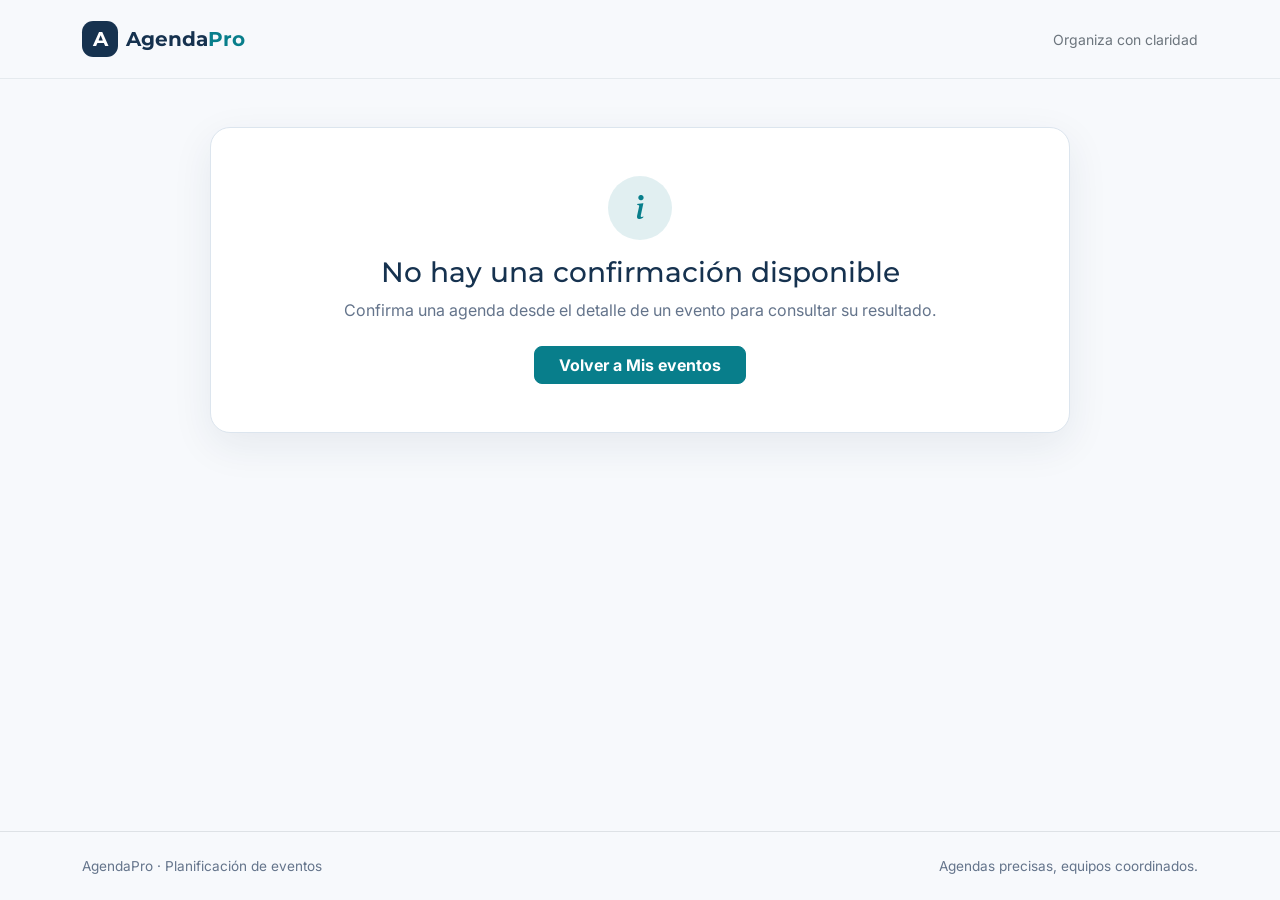
==== confirmacion.html @ fde827b3 "feat: complete AgendaPro transaction flow" ====
<!doctype html>
<html lang="es">
<head>
  <meta charset="utf-8">
  <meta name="viewport" content="width=device-width, initial-scale=1">
  <meta name="description" content="Confirmación de agenda en AgendaPro.">
  <title>Agenda confirmada | AgendaPro</title>
  <link rel="icon" href="./assets/favicon.svg" type="image/svg+xml">

  <link rel="preconnect" href="https://fonts.googleapis.com">
  <link rel="preconnect" href="https://fonts.gstatic.com" crossorigin>
  <link href="https://fonts.googleapis.com/css2?family=Inter:wght@400;500;600;700&amp;family=Montserrat:wght@600;700&amp;display=swap" rel="stylesheet">
  <link href="https://cdn.jsdelivr.net/npm/bootstrap@5.3.8/dist/css/bootstrap.min.css" rel="stylesheet">
  <link href="https://cdn.jsdelivr.net/npm/bootstrap-icons@1.11.3/font/bootstrap-icons.min.css" rel="stylesheet">

  <style>
    :root {
      --ap-primary: #16324f;
      --ap-accent: #087e8b;
      --ap-background: #f7f9fc;
      --ap-surface: #ffffff;
      --ap-muted: #64748b;
      --ap-border: #dce5ee;
    }

    body {
      min-height: 100vh;
      background: var(--ap-background);
      color: var(--ap-primary);
      font-family: "Inter", sans-serif;
    }

    h1, h2, .navbar-brand { font-family: "Montserrat", sans-serif; }

    .navbar {
      background: rgba(247, 249, 252, 0.94);
      border-bottom: 1px solid rgba(22, 50, 79, 0.08);
      backdrop-filter: blur(12px);
    }

    .brand-mark {
      display: grid;
      width: 2.25rem;
      height: 2.25rem;
      place-items: center;
      border-radius: 0.7rem;
      background: var(--ap-primary);
      color: #fff;
      font-weight: 700;
    }

    .confirmation-card {
      max-width: 860px;
      margin-inline: auto;
      border: 1px solid var(--ap-border);
      border-radius: 1.25rem;
      background: var(--ap-surface);
      box-shadow: 0 0.8rem 2.5rem rgba(22, 50, 79, 0.08);
    }

    .success-icon {
      display: grid;
      width: 4rem;
      height: 4rem;
      margin-inline: auto;
      place-items: center;
      border-radius: 50%;
      background: rgba(8, 126, 139, 0.12);
      color: var(--ap-accent);
      font-size: 2rem;
    }

    .eyebrow, .info-label {
      color: var(--ap-accent);
      font-size: 0.76rem;
      font-weight: 700;
      letter-spacing: 0.1em;
      text-transform: uppercase;
    }

    .folio-panel {
      border-radius: 1rem;
      background: var(--ap-primary);
      color: #fff;
    }

    .folio-value {
      font-family: "Montserrat", sans-serif;
      font-size: clamp(1.65rem, 5vw, 2.5rem);
      font-weight: 700;
      letter-spacing: 0.035em;
    }

    .status-value {
      display: inline-block;
      border-radius: 999px;
      background: rgba(255, 255, 255, 0.14);
      color: #fff;
      font-weight: 700;
    }

    .event-details {
      border: 1px solid var(--ap-border);
      border-radius: 1rem;
    }

    .info-value { font-weight: 600; }
    .text-muted-ap { color: var(--ap-muted); }

    .btn-accent {
      --bs-btn-color: #fff;
      --bs-btn-bg: var(--ap-accent);
      --bs-btn-border-color: var(--ap-accent);
      --bs-btn-hover-color: #fff;
      --bs-btn-hover-bg: #066d78;
      --bs-btn-hover-border-color: #066d78;
      --bs-btn-focus-shadow-rgb: 8, 126, 139;
      font-weight: 700;
    }

    footer {
      color: var(--ap-muted);
      font-size: 0.85rem;
    }
  </style>
</head>
<body class="d-flex flex-column">
  <nav class="navbar navbar-expand py-3" aria-label="Navegación principal">
    <div class="container">
      <a class="navbar-brand d-flex align-items-center gap-2 m-0 text-decoration-none" href="./index.html" aria-label="AgendaPro, inicio">
        <span class="brand-mark" aria-hidden="true">A</span>
        <span class="fw-bold" style="color: var(--ap-primary);">Agenda<span style="color: var(--ap-accent);">Pro</span></span>
      </a>
      <span class="d-none d-sm-inline text-secondary small">Organiza con claridad</span>
    </div>
  </nav>

  <main class="flex-grow-1 py-4 py-md-5">
    <div class="container">
      <section class="confirmation-card p-4 p-md-5 d-none" id="confirmationContent" aria-live="polite">
        <header class="text-center mb-4">
          <div class="success-icon mb-3" aria-hidden="true"><i class="bi bi-check-lg"></i></div>
          <p class="eyebrow mb-2">Proceso completado</p>
          <h1 class="h2 mb-2">Agenda confirmada correctamente</h1>
          <p class="text-muted-ap mb-0">Tu agenda quedó registrada y lista para continuar.</p>
        </header>

        <div class="folio-panel p-4 p-md-5 text-center mb-4">
          <p class="info-label text-white-50 mb-2">Folio</p>
          <p class="folio-value mb-4" id="confirmationFolio">—</p>
          <p class="info-label text-white-50 mb-2">Estado</p>
          <p class="status-value px-3 py-2 mb-0" id="confirmationState">—</p>
        </div>

        <section class="event-details p-4 mb-4" aria-labelledby="eventDetailsTitle">
          <h2 class="h5 mb-4" id="eventDetailsTitle">Resumen del evento</h2>
          <div class="row g-4">
            <div class="col-12">
              <p class="info-label mb-1">Evento</p>
              <p class="info-value mb-0" id="eventName">—</p>
            </div>
            <div class="col-12 col-md-6">
              <p class="info-label mb-1">Fecha</p>
              <p class="info-value mb-0" id="eventDate">—</p>
            </div>
            <div class="col-12 col-md-6">
              <p class="info-label mb-1">Lugar</p>
              <p class="info-value mb-0" id="eventLocation">—</p>
            </div>
            <div class="col-12 col-md-6">
              <p class="info-label mb-1">Responsable</p>
              <p class="info-value mb-0" id="eventOwner">—</p>
            </div>
            <div class="col-12 col-md-6">
              <p class="info-label mb-1">Actividades</p>
              <p class="info-value mb-0" id="activityCount">—</p>
            </div>
            <div class="col-12">
              <p class="info-label mb-1">Confirmada el</p>
              <p class="info-value mb-0" id="confirmedAt">—</p>
            </div>
          </div>
        </section>

        <div class="d-flex flex-column flex-sm-row justify-content-center gap-3">
          <a class="btn btn-accent rounded-3 px-4" href="./index.html">Volver a Mis eventos</a>
          <a class="btn btn-outline-secondary rounded-3 px-4" id="viewEventButton" href="./index.html">Ver evento</a>
        </div>
      </section>

      <section class="confirmation-card p-4 p-md-5 text-center d-none" id="emptyConfirmation" aria-live="polite">
        <div class="success-icon mb-3" aria-hidden="true"><i class="bi bi-info-lg"></i></div>
        <h1 class="h3 mb-2">No hay una confirmación disponible</h1>
        <p class="text-muted-ap mb-4">Confirma una agenda desde el detalle de un evento para consultar su resultado.</p>
        <a class="btn btn-accent rounded-3 px-4" href="./index.html">Volver a Mis eventos</a>
      </section>
    </div>
  </main>

  <footer class="py-4 border-top">
    <div class="container d-flex flex-column flex-sm-row justify-content-between gap-2">
      <span>AgendaPro · Planificación de eventos</span>
      <span>Agendas precisas, equipos coordinados.</span>
    </div>
  </footer>

  <script>
    const storageKey = 'agendapro.confirmacion';
    const confirmationContent = document.querySelector('#confirmationContent');
    const emptyConfirmation = document.querySelector('#emptyConfirmation');
    const dateFormatter = new Intl.DateTimeFormat('es-GT', {
      day: 'numeric', month: 'long', year: 'numeric', timeZone: 'UTC'
    });
    const dateTimeFormatter = new Intl.DateTimeFormat('es-GT', {
      dateStyle: 'long', timeStyle: 'short'
    });

    function showEmptyState() {
      confirmationContent.classList.add('d-none');
      emptyConfirmation.classList.remove('d-none');
    }

    function readConfirmation() {
      try {
        const value = JSON.parse(sessionStorage.getItem(storageKey));
        return value && typeof value === 'object' ? value : null;
      } catch (error) {
        return null;
      }
    }

    function renderConfirmation(data) {
      if (!data.event_id || !data.folio || !data.estado) {
        showEmptyState();
        return;
      }

      const eventDate = new Date(`${data.fecha_evento}T00:00:00Z`);
      const confirmedDate = new Date(data.confirmado_en);

      document.querySelector('#confirmationFolio').textContent = data.folio;
      document.querySelector('#confirmationState').textContent = data.estado;
      document.querySelector('#eventName').textContent = data.nombre_evento || 'Sin nombre';
      document.querySelector('#eventDate').textContent = Number.isNaN(eventDate.getTime())
        ? 'Por definir'
        : dateFormatter.format(eventDate);
      document.querySelector('#eventLocation').textContent = data.lugar_evento || 'Por definir';
      document.querySelector('#eventOwner').textContent = data.nombre_responsable || 'Por definir';
      document.querySelector('#activityCount').textContent = String(data.numero_actividades ?? 0);
      document.querySelector('#confirmedAt').textContent = Number.isNaN(confirmedDate.getTime())
        ? 'Por definir'
        : dateTimeFormatter.format(confirmedDate);
      document.querySelector('#viewEventButton').href = `./detalle-evento.html?id=${encodeURIComponent(data.event_id)}`;

      emptyConfirmation.classList.add('d-none');
      confirmationContent.classList.remove('d-none');
    }

    const confirmation = readConfirmation();
    if (confirmation) {
      renderConfirmation(confirmation);
    } else {
      showEmptyState();
    }
  </script>
  <script src="https://cdn.jsdelivr.net/npm/bootstrap@5.3.8/dist/js/bootstrap.bundle.min.js"></script>
</body>
</html>
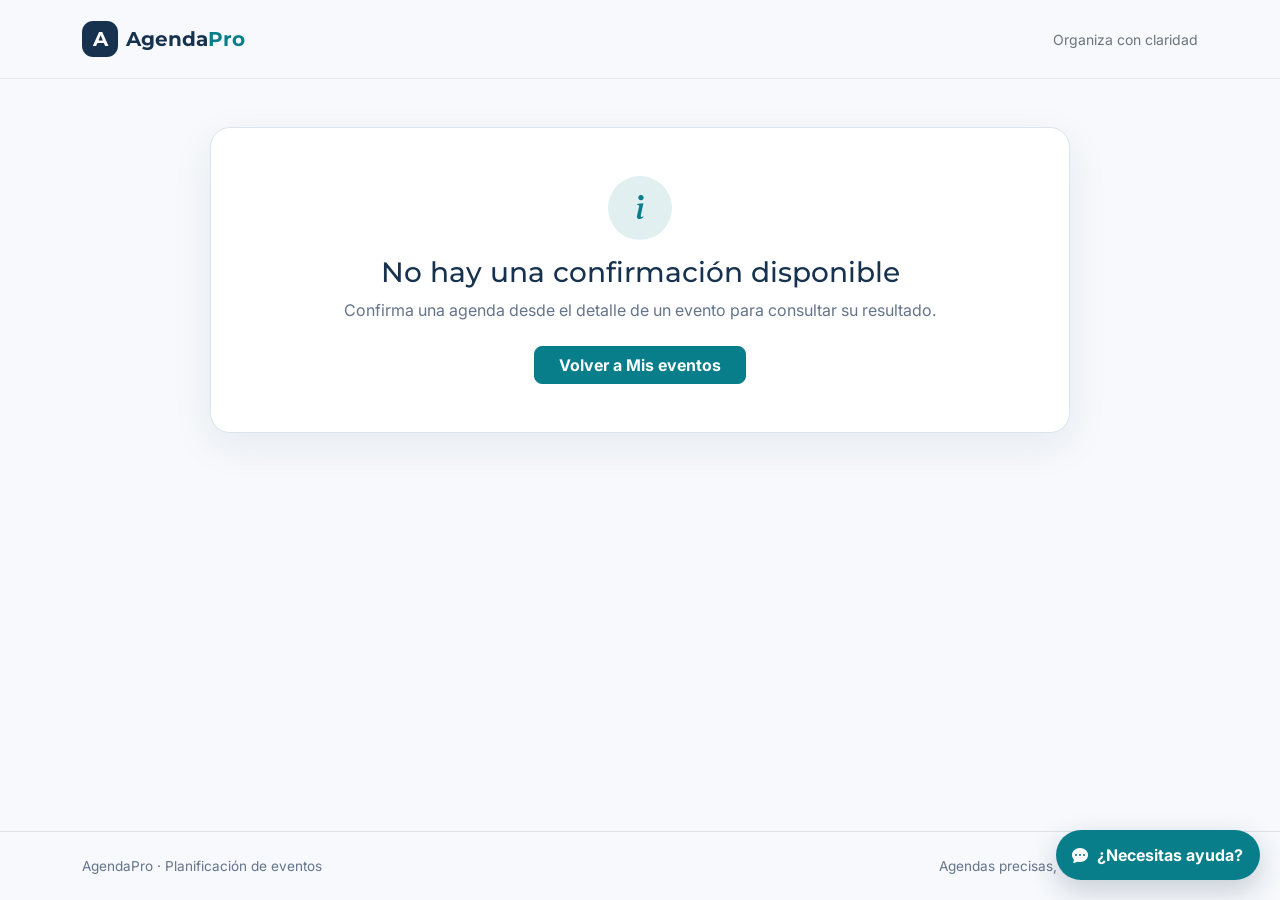
==== commit 9c8630ea: "feat: add grounded AgendaPro chatbot" ====
--- a/confirmacion.html
+++ b/confirmacion.html
@@ -12,6 +12,7 @@
   <link href="https://fonts.googleapis.com/css2?family=Inter:wght@400;500;600;700&amp;family=Montserrat:wght@600;700&amp;display=swap" rel="stylesheet">
   <link href="https://cdn.jsdelivr.net/npm/bootstrap@5.3.8/dist/css/bootstrap.min.css" rel="stylesheet">
   <link href="https://cdn.jsdelivr.net/npm/bootstrap-icons@1.11.3/font/bootstrap-icons.min.css" rel="stylesheet">
+  <link href="./assets/chatbot.css" rel="stylesheet">
 
   <style>
     :root {
@@ -264,5 +265,6 @@
     }
   </script>
   <script src="https://cdn.jsdelivr.net/npm/bootstrap@5.3.8/dist/js/bootstrap.bundle.min.js"></script>
+  <script src="./assets/chatbot.js"></script>
 </body>
 </html>
--- a/assets/chatbot.css
+++ b/assets/chatbot.css
@@ -0,0 +1,211 @@
+.ap-chat-launcher {
+  position: fixed;
+  z-index: 1080;
+  right: 1.25rem;
+  bottom: 1.25rem;
+  display: inline-flex;
+  align-items: center;
+  gap: 0.55rem;
+  border: 0;
+  border-radius: 999px;
+  background: #087e8b;
+  box-shadow: 0 0.65rem 1.8rem rgba(22, 50, 79, 0.22);
+  color: #fff;
+  font-family: "Inter", sans-serif;
+  font-weight: 700;
+  padding: 0.8rem 1.05rem;
+  transition: background-color 160ms ease, transform 160ms ease;
+}
+
+.ap-chat-launcher:hover {
+  transform: translateY(-2px);
+  background: #066d78;
+}
+
+.ap-chat-launcher:focus-visible,
+.ap-chat-close:focus-visible,
+.ap-chat-suggestion:focus-visible,
+.ap-chat-send:focus-visible,
+.ap-chat-input:focus-visible {
+  outline: 3px solid rgba(8, 126, 139, 0.3);
+  outline-offset: 2px;
+}
+
+.ap-chat-panel {
+  position: fixed;
+  z-index: 1081;
+  right: 1.25rem;
+  bottom: 5.25rem;
+  display: flex;
+  width: min(25rem, calc(100vw - 2rem));
+  max-height: min(39rem, calc(100vh - 7rem));
+  overflow: hidden;
+  flex-direction: column;
+  border: 1px solid #dce5ee;
+  border-radius: 1.15rem;
+  background: #fff;
+  box-shadow: 0 1.2rem 3rem rgba(22, 50, 79, 0.2);
+  color: #16324f;
+  font-family: "Inter", sans-serif;
+}
+
+.ap-chat-panel[hidden] { display: none; }
+
+.ap-chat-header {
+  display: flex;
+  align-items: center;
+  justify-content: space-between;
+  gap: 1rem;
+  padding: 1rem 1.1rem;
+  background: #16324f;
+  color: #fff;
+}
+
+.ap-chat-title {
+  margin: 0;
+  font-family: "Montserrat", sans-serif;
+  font-size: 1rem;
+  font-weight: 700;
+}
+
+.ap-chat-subtitle {
+  margin: 0.2rem 0 0;
+  color: rgba(255, 255, 255, 0.72);
+  font-size: 0.75rem;
+}
+
+.ap-chat-close {
+  display: grid;
+  width: 2rem;
+  height: 2rem;
+  flex: 0 0 auto;
+  place-items: center;
+  border: 0;
+  border-radius: 50%;
+  background: rgba(255, 255, 255, 0.12);
+  color: #fff;
+  cursor: pointer;
+  font-size: 1.25rem;
+}
+
+.ap-chat-messages {
+  min-height: 12rem;
+  overflow-y: auto;
+  padding: 1rem;
+  background: #f7f9fc;
+  scroll-behavior: smooth;
+}
+
+.ap-chat-message {
+  width: fit-content;
+  max-width: 88%;
+  margin-bottom: 0.75rem;
+  border-radius: 0.9rem;
+  font-size: 0.88rem;
+  line-height: 1.5;
+  padding: 0.7rem 0.85rem;
+  white-space: pre-wrap;
+}
+
+.ap-chat-message-assistant {
+  border: 1px solid #dce5ee;
+  border-bottom-left-radius: 0.25rem;
+  background: #fff;
+  color: #16324f;
+}
+
+.ap-chat-message-user {
+  margin-left: auto;
+  border-bottom-right-radius: 0.25rem;
+  background: #087e8b;
+  color: #fff;
+}
+
+.ap-chat-message-thinking {
+  color: #64748b;
+  font-style: italic;
+}
+
+.ap-chat-suggestions {
+  display: flex;
+  overflow-x: auto;
+  gap: 0.5rem;
+  padding: 0.75rem 1rem;
+  border-top: 1px solid #dce5ee;
+  background: #fff;
+}
+
+.ap-chat-suggestion {
+  flex: 0 0 auto;
+  border: 1px solid rgba(8, 126, 139, 0.35);
+  border-radius: 999px;
+  background: rgba(8, 126, 139, 0.07);
+  color: #066d78;
+  cursor: pointer;
+  font: inherit;
+  font-size: 0.76rem;
+  font-weight: 600;
+  padding: 0.42rem 0.65rem;
+}
+
+.ap-chat-suggestion:hover { background: rgba(8, 126, 139, 0.14); }
+
+.ap-chat-form {
+  display: flex;
+  align-items: flex-end;
+  gap: 0.6rem;
+  padding: 0.85rem 1rem 1rem;
+  border-top: 1px solid #dce5ee;
+  background: #fff;
+}
+
+.ap-chat-input {
+  min-height: 2.65rem;
+  max-height: 7rem;
+  flex: 1;
+  resize: vertical;
+  border: 1px solid #b8c7d6;
+  border-radius: 0.75rem;
+  color: #16324f;
+  font: inherit;
+  font-size: 0.88rem;
+  line-height: 1.35;
+  padding: 0.65rem 0.75rem;
+}
+
+.ap-chat-send {
+  display: grid;
+  width: 2.65rem;
+  height: 2.65rem;
+  flex: 0 0 auto;
+  place-items: center;
+  border: 0;
+  border-radius: 0.75rem;
+  background: #087e8b;
+  color: #fff;
+  cursor: pointer;
+  font-size: 1.05rem;
+}
+
+.ap-chat-send:disabled,
+.ap-chat-input:disabled,
+.ap-chat-suggestion:disabled {
+  cursor: wait;
+  opacity: 0.6;
+}
+
+@media (max-width: 575.98px) {
+  .ap-chat-launcher {
+    right: 1rem;
+    bottom: 1rem;
+  }
+
+  .ap-chat-panel {
+    right: 0.75rem;
+    bottom: 4.9rem;
+    width: calc(100vw - 1.5rem);
+    max-height: calc(100dvh - 6rem);
+  }
+
+  .ap-chat-messages { min-height: 10rem; }
+}
